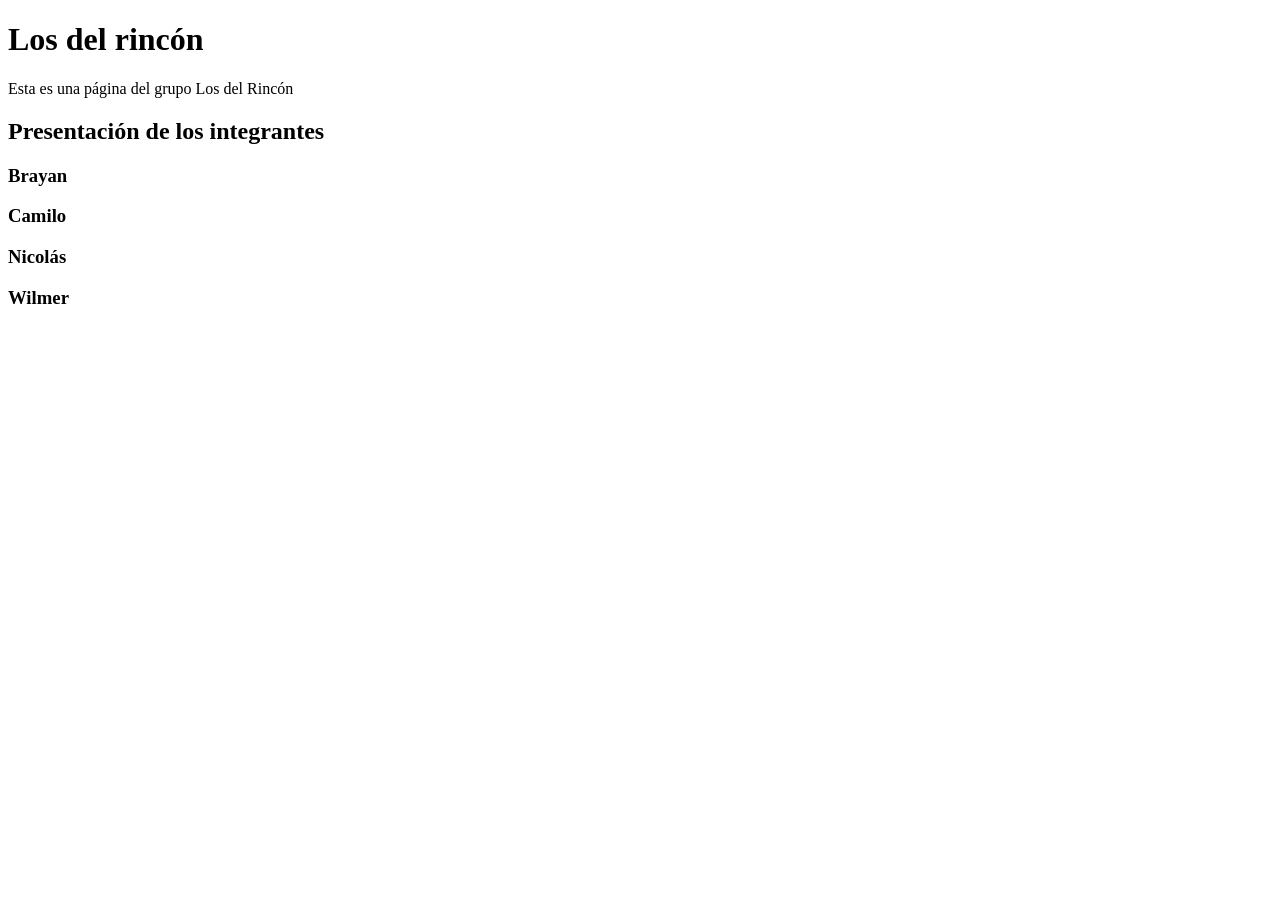
==== index.html @ b518280d "Merge branch 'main' of https://github.com/camilo20021/Los-del-rincon" ====
<!DOCTYPE html>
<html lang="en">
<head>
    <meta charset="UTF-8">
    <meta name="viewport" content="width=device-width, initial-scale=1.0">
    <title>Página de machos</title>
</head>
<body>
    <h1>Los del rincón</h1>
    <p>Esta es una página del grupo Los del Rincón</p>

    <section id="presentacion">
        <h2>Presentación de los integrantes</h2>
        
        <div class="integrantes">
            
            <div class="estudiante">
                <h3>Brayan</h3>
                
            </div>

            <div class="estudiante">
                <h3>Camilo</h3>

            </div>

            <div class="estudiante">
                <h3>Nicolás</h3>

            </div>

            <div class="estudiante">
                <h3>Wilmer</h3>

            </div>
        </div>



    </section>
    
</body>
</html>
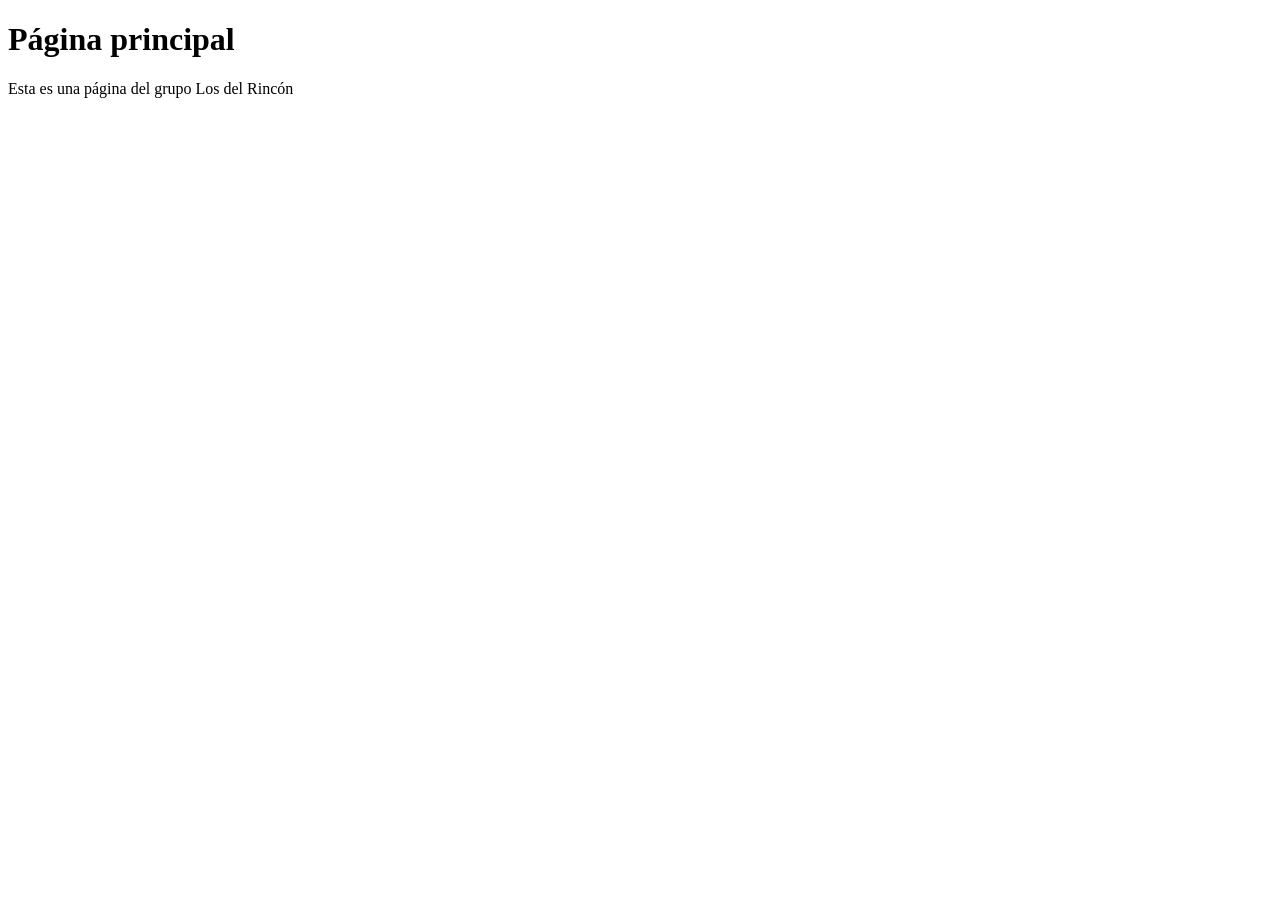
==== commit d26c7ae9: "modified" ====
--- a/index.html
+++ b/index.html
@@ -6,38 +6,8 @@
     <title>Página de machos</title>
 </head>
 <body>
-    <h1>Los del rincón</h1>
+    <h1>Página principal</h1>
     <p>Esta es una página del grupo Los del Rincón</p>
-
-    <section id="presentacion">
-        <h2>Presentación de los integrantes</h2>
-        
-        <div class="integrantes">
-            
-            <div class="estudiante">
-                <h3>Brayan</h3>
-                
-            </div>
-
-            <div class="estudiante">
-                <h3>Camilo</h3>
-
-            </div>
-
-            <div class="estudiante">
-                <h3>Nicolás</h3>
-
-            </div>
-
-            <div class="estudiante">
-                <h3>Wilmer</h3>
-
-            </div>
-        </div>
-
-
-
-    </section>
     
 </body>
 </html>
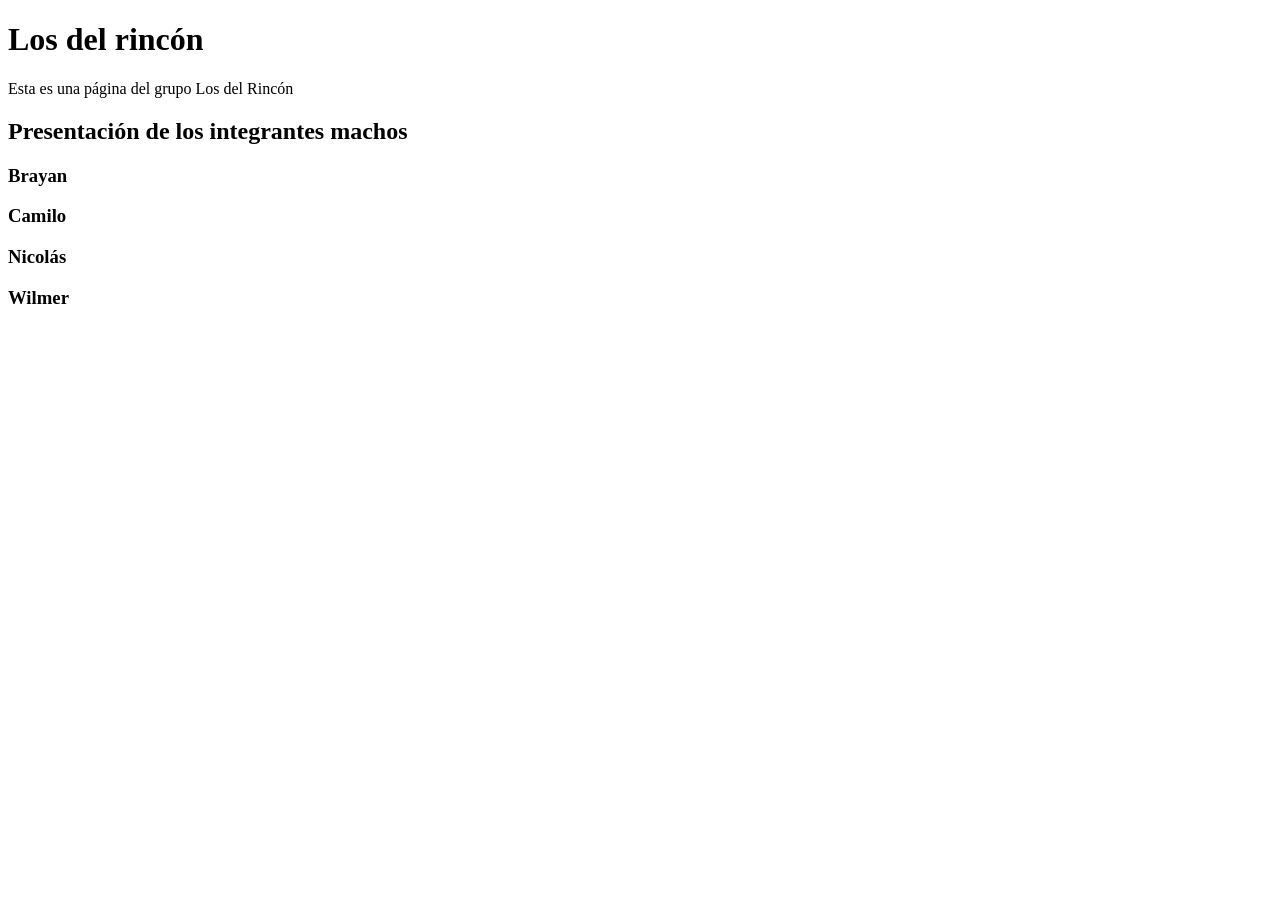
==== commit e138f479: "camilo" ====
--- a/index.html
+++ b/index.html
@@ -6,8 +6,38 @@
     <title>Página de machos</title>
 </head>
 <body>
-    <h1>Página principal</h1>
+    <h1>Los del rincón</h1>
     <p>Esta es una página del grupo Los del Rincón</p>
+
+    <section id="presentacion">
+        <h2>Presentación de los integrantes machos</h2>
+        
+        <div class="integrantes">
+            
+            <div class="estudiante">
+                <h3>Brayan</h3>
+                
+            </div>
+
+            <div class="estudiante">
+                <h3>Camilo</h3>
+
+            </div>
+
+            <div class="estudiante">
+                <h3>Nicolás</h3>
+
+            </div>
+
+            <div class="estudiante">
+                <h3>Wilmer</h3>
+
+            </div>
+        </div>
+
+
+
+    </section>
     
 </body>
 </html>
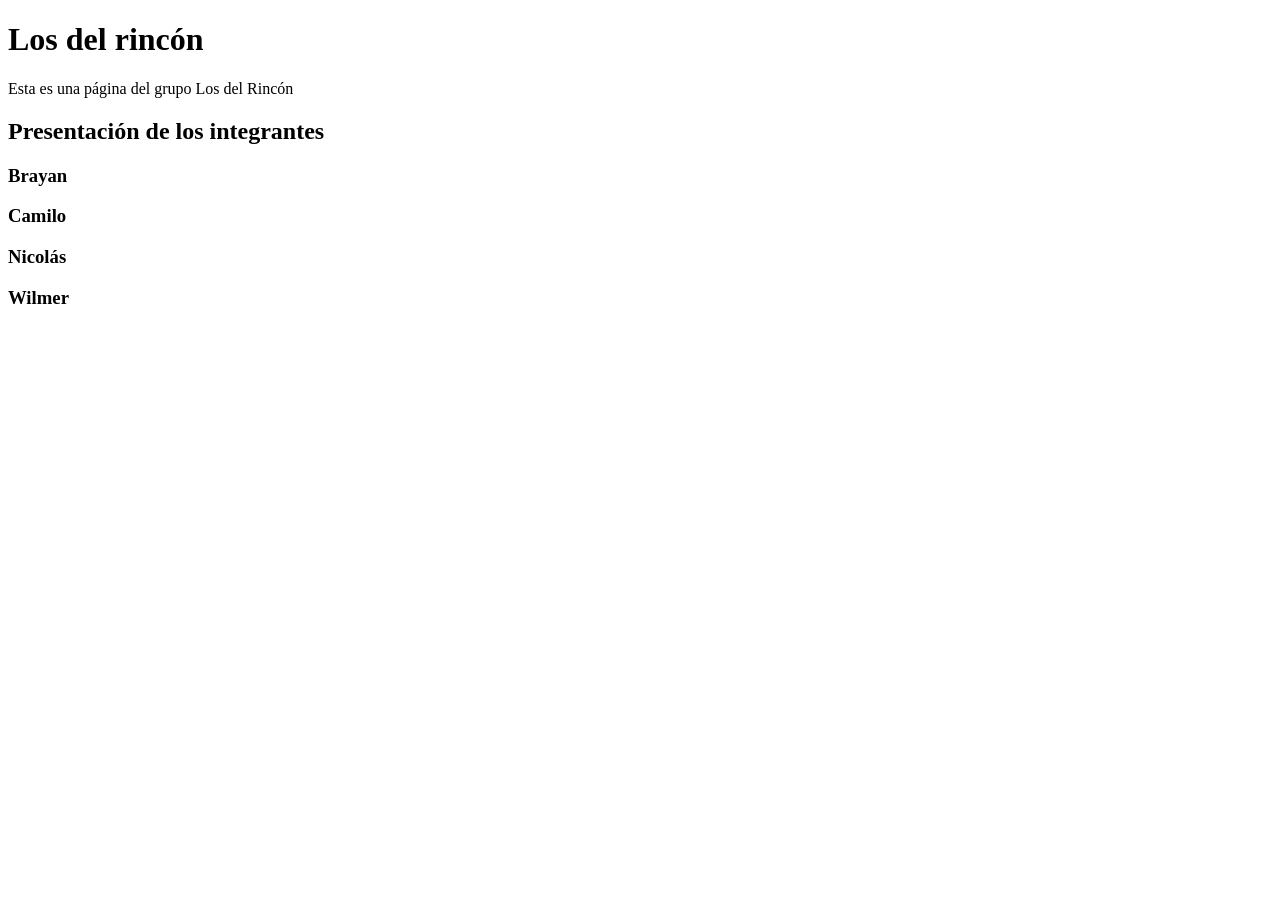
==== commit 4fdb5c60: "cambio prueba" ====
--- a/index.html
+++ b/index.html
@@ -3,14 +3,14 @@
 <head>
     <meta charset="UTF-8">
     <meta name="viewport" content="width=device-width, initial-scale=1.0">
-    <title>Página de machos</title>
+    <title>Página los machones</title>
 </head>
 <body>
     <h1>Los del rincón</h1>
     <p>Esta es una página del grupo Los del Rincón</p>
 
     <section id="presentacion">
-        <h2>Presentación de los integrantes machos</h2>
+        <h2>Presentación de los integrantes</h2>
         
         <div class="integrantes">
             
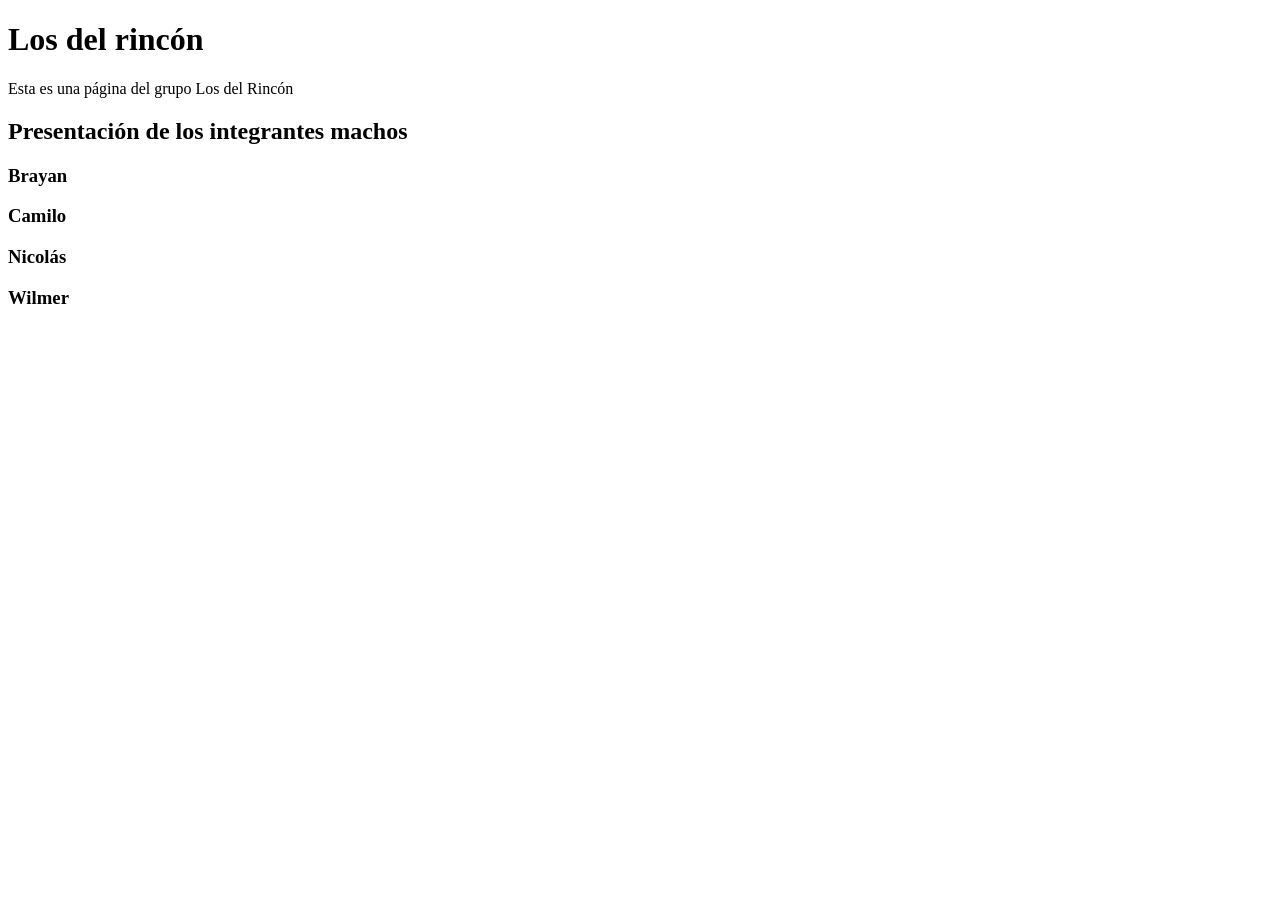
==== commit 40d39d2c: "Merge pull request #3 from camilo20021/Wilmer cambio prueba" ====
--- a/index.html
+++ b/index.html
@@ -10,7 +10,7 @@
     <p>Esta es una página del grupo Los del Rincón</p>
 
     <section id="presentacion">
-        <h2>Presentación de los integrantes</h2>
+        <h2>Presentación de los integrantes machos</h2>
         
         <div class="integrantes">
             
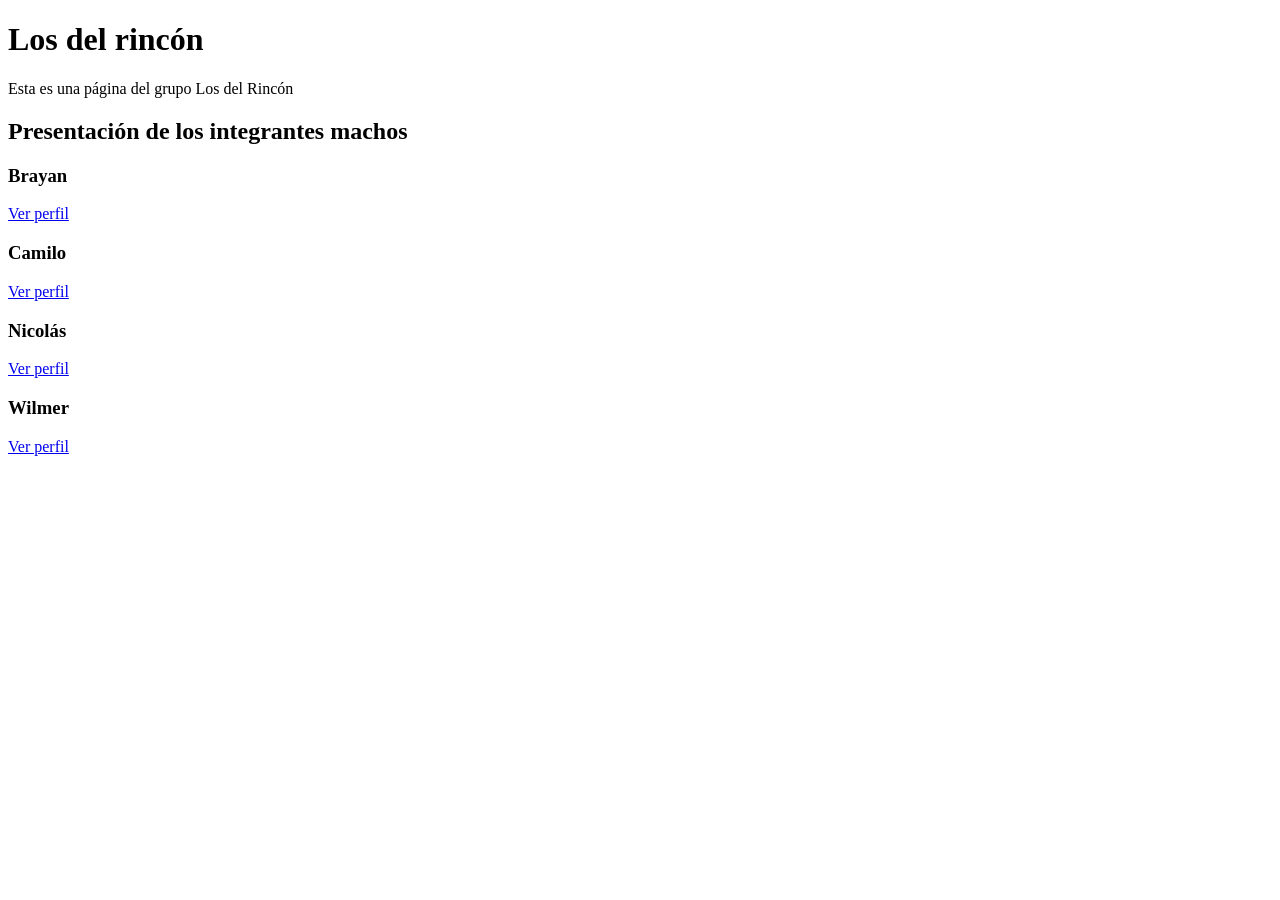
==== commit c0b6111f: "se crean perfiles faltantes y se conecta index.html con los perfiles de cada estudiante" ====
--- a/index.html
+++ b/index.html
@@ -16,21 +16,25 @@
             
             <div class="estudiante">
                 <h3>Brayan</h3>
+                <a href="brayan.html">Ver perfil</a>
                 
             </div>
 
             <div class="estudiante">
                 <h3>Camilo</h3>
+                <a href="camilo.html">Ver perfil</a>
+            </div>
 
             </div>
 
             <div class="estudiante">
                 <h3>Nicolás</h3>
-
+                <a href="Nicolas.html">Ver perfil</a>
             </div>
 
             <div class="estudiante">
                 <h3>Wilmer</h3>
+                <a href="wilmer.html">Ver perfil</a>
 
             </div>
         </div>
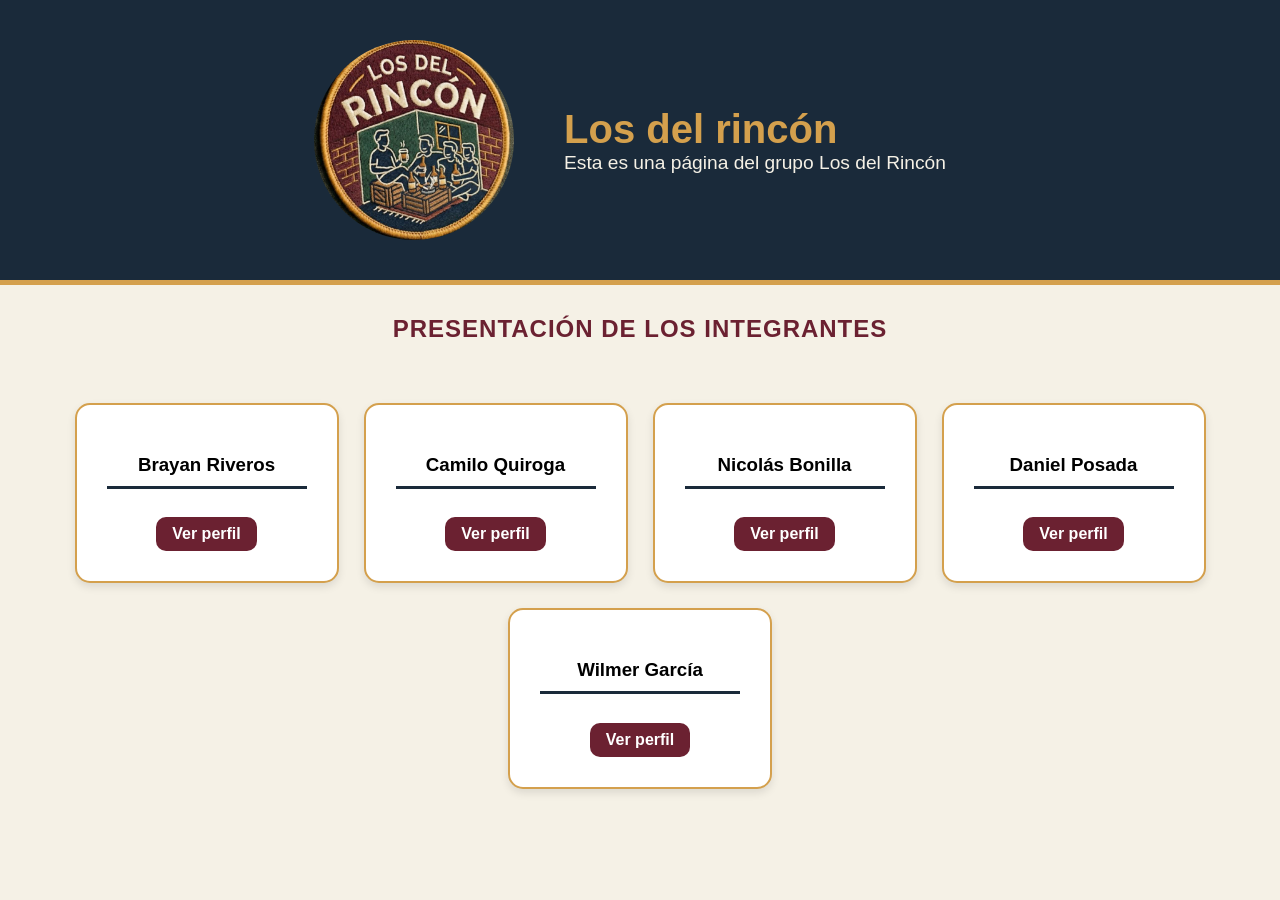
==== commit 07595632: "Se arregla index.html y se crea el css correspondiente, se cargan el logo" ====
--- a/index.html
+++ b/index.html
@@ -3,45 +3,50 @@
 <head>
     <meta charset="UTF-8">
     <meta name="viewport" content="width=device-width, initial-scale=1.0">
-    <title>Página los machones</title>
+    <title>-- Los del rincón --</title>
+    <link rel="stylesheet" href="css/index.css">
 </head>
 <body>
-    <h1>Los del rincón</h1>
-    <p>Esta es una página del grupo Los del Rincón</p>
+    <header>
+        <img src="/images/logo.jpeg" alt="Logo del grupo" class="logo">
+            <div class="slogan">
+                <h1>Los del rincón</h1>
+                <p>Esta es una página del grupo Los del Rincón</p>
+            </div>
+    </header>
 
-    <section id="presentacion">
-        <h2>Presentación de los integrantes machos</h2>
-        
-        <div class="integrantes">
-            
-            <div class="estudiante">
-                <h3>Brayan</h3>
-                <a href="brayan.html">Ver perfil</a>
+    <main>
+        <section id="presentacion">
+                <h2>Presentación de los integrantes</h2>
+            <div class="integrantes">
                 
-            </div>
+                <div class="estudiante">
+                    <h3>Brayan Riveros</h3>
+                    <a href="brayan.html" class="perfilE">Ver perfil</a>   
+                </div>
 
-            <div class="estudiante">
-                <h3>Camilo</h3>
-                <a href="camilo.html">Ver perfil</a>
-            </div>
+                <div class="estudiante">
+                    <h3>Camilo Quiroga</h3>
+                    <a href="camilo.html" class="perfilE">Ver perfil</a>
+                </div>
+
+                <div class="estudiante">
+                    <h3>Nicolás Bonilla</h3>
+                    <a href="Nicolas.html" class="perfilE">Ver perfil</a>
+                </div>
+
+                <div class="estudiante">
+                    <h3>Daniel Posada</h3>
+                    <a href="daniel.html" class="perfilE">Ver perfil</a>
+                </div>
+
+                <div class="estudiante">
+                    <h3>Wilmer García</h3>
+                    <a href="wilmer.html" class="perfilE">Ver perfil</a>
+                </div>
 
             </div>
-
-            <div class="estudiante">
-                <h3>Nicolás</h3>
-                <a href="Nicolas.html">Ver perfil</a>
-            </div>
-
-            <div class="estudiante">
-                <h3>Wilmer</h3>
-                <a href="wilmer.html">Ver perfil</a>
-
-            </div>
-        </div>
-
-
-
-    </section>
-    
+        </section>
+    </main>
 </body>
 </html>
--- a/css/index.css
+++ b/css/index.css
@@ -0,0 +1,88 @@
+body {
+    font-family: 'Segoe UI', Tahoma, Geneva, Verdana, sans-serif;
+    background-color: #f5f1e6;
+    margin: 0;
+    padding: 0;
+    text-align: center;
+}
+
+header {
+    background-color: #1a2a3a;
+    color: #f5f1e6;
+    padding: 40px 20px;
+    margin-bottom: 30px;
+    display: flex;
+    justify-content: center;
+    align-items: center;
+    gap: 30px;
+    text-align: left;
+    border-bottom: 5px solid #d4a04d;
+}
+header h1 {
+    font-size: 2.5em;
+    margin: 0;
+    color: #d4a04d;
+}
+header p {
+    font-size: 1.2em;
+    margin: 0;
+    color: #f5f1e6;
+}
+.slogan {
+    display: flex;
+    flex-direction: column;
+    text-align: left;
+    margin: 20px;
+}
+
+.logo {
+    width: 200px;
+    height: 200px;
+    border-radius: 150px;
+}
+
+#presentacion h2 {
+    color: #6b2131;
+    margin-bottom: 40px;
+    text-transform: uppercase;
+    letter-spacing: 1px;
+}
+
+.integrantes {
+    display: flex;
+    flex-wrap: wrap;       
+    justify-content: center; 
+    gap: 25px;             
+    padding: 20px;
+    max-width: 1200px;
+    margin: 0 auto;
+}
+
+.estudiante {
+    background-color: white;
+    border: 2px solid #d4a04d;
+    border-radius: 15px;
+    padding: 30px;
+    width: 200px;          
+    box-shadow: 0 4px 8px rgba(0,0,0,0.1); 
+    transition: transform 0.3s, box-shadow 0.3s;
+}
+.estudiante h3 {
+    border-bottom: 3px solid #1a2a3a;
+    padding-bottom: 10px;
+}
+
+.perfilE {
+    display: inline-block;
+    margin-top: 10px;
+    padding: 8px 16px;
+    background-color: #6b2131;
+    color: white;
+    text-decoration: none;
+    border-radius: 10px;
+    font-weight: bold;
+}
+.perfilE:hover {
+    background-color: #a33a51;
+}
+
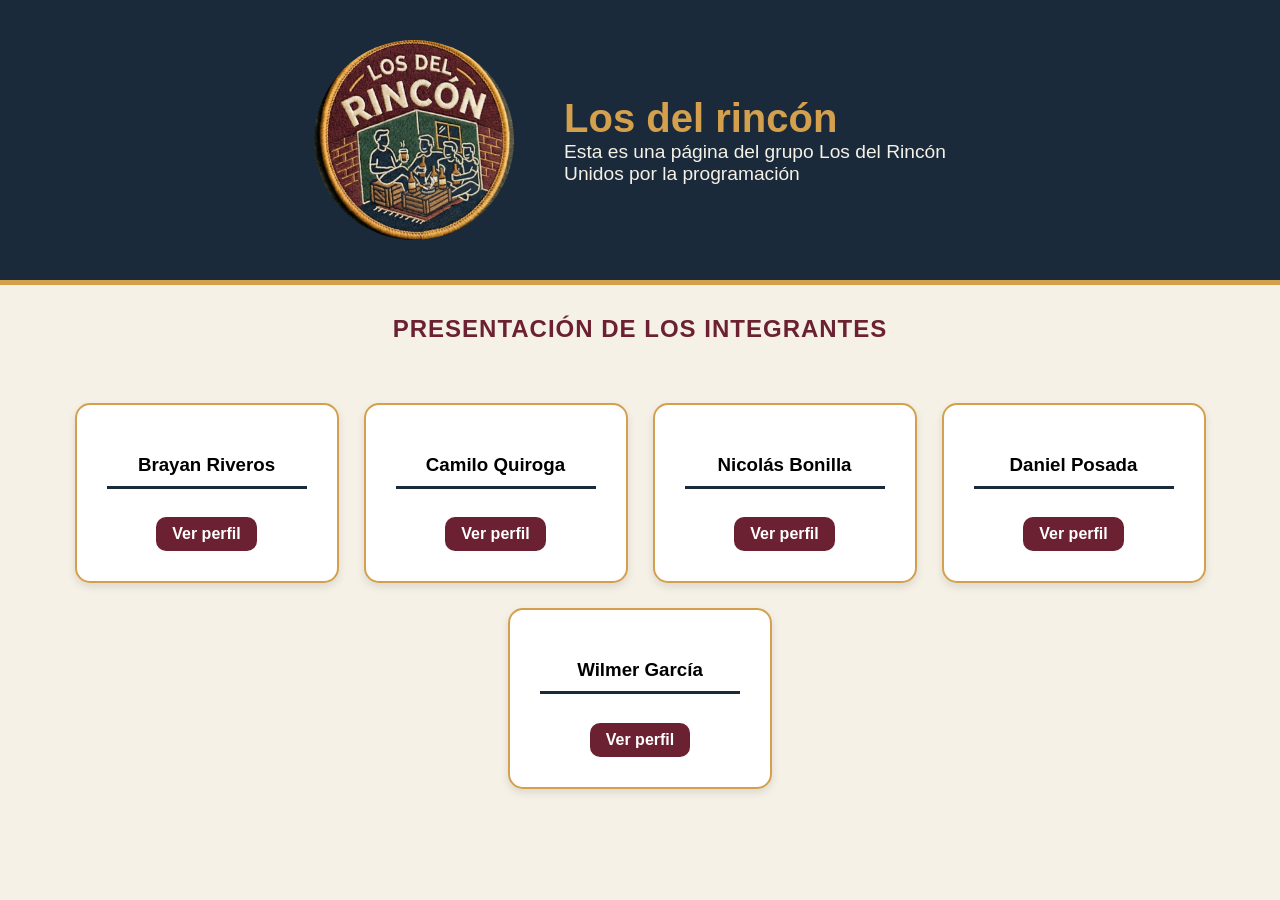
==== commit 84f5bf65: "Se agrega eslogan" ====
--- a/index.html
+++ b/index.html
@@ -12,6 +12,7 @@
             <div class="slogan">
                 <h1>Los del rincón</h1>
                 <p>Esta es una página del grupo Los del Rincón</p>
+                <p>Unidos por la programación</p>
             </div>
     </header>
 
